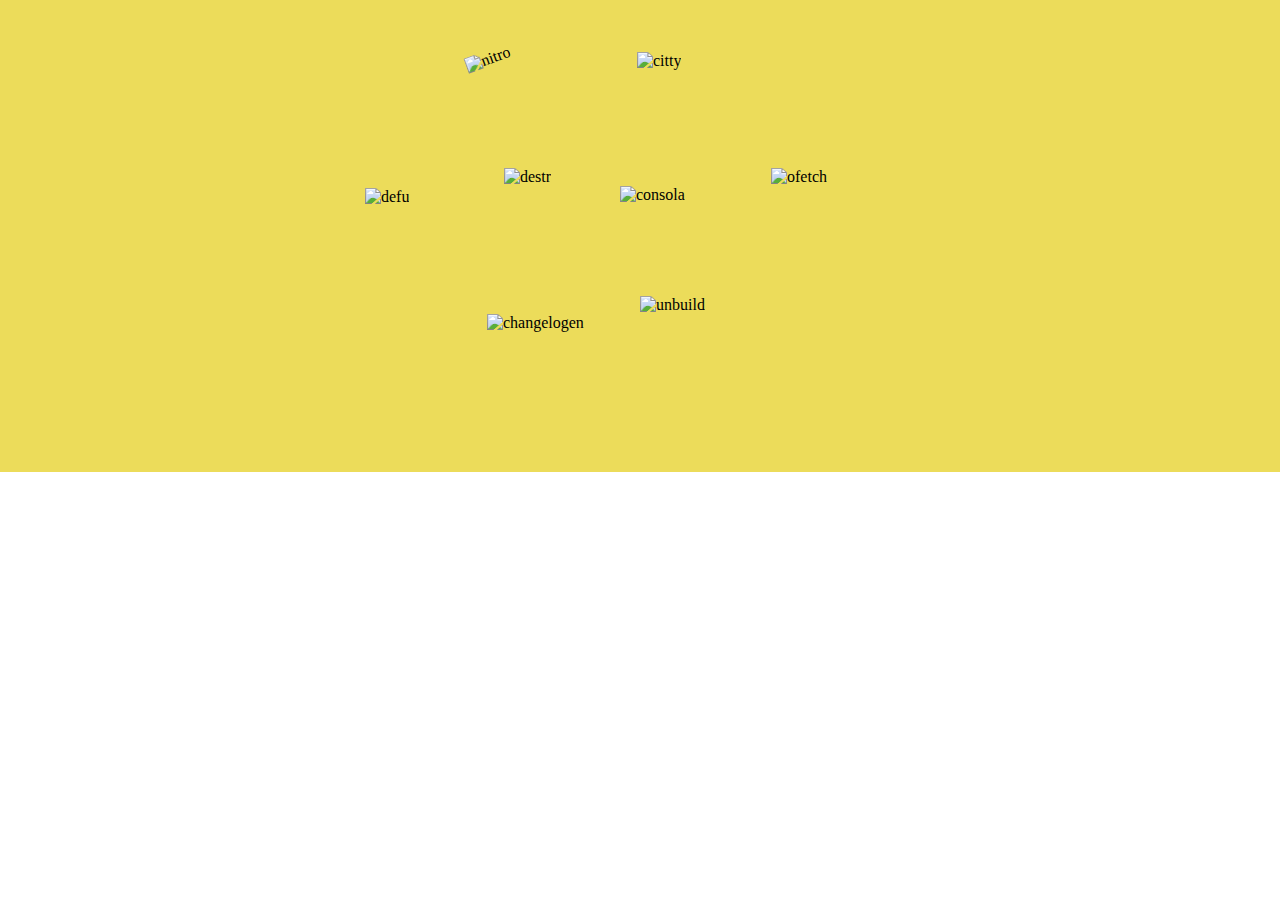
==== animation-puzzle/index.html @ abef17c0 "Start animation puzzle" ====
<!DOCTYPE html>
<html lang="en">
  <head>
    <meta charset="UTF-8" />
    <meta name="viewport" content="width=device-width, initial-scale=1.0" />
    <title>Animation Puzzle</title>
    <link rel="stylesheet" href="style.css" />
  </head>
  <body>
    <!-- Puzzle -->
    <div class="puzzle">
      <!-- puzzle row -->
      <div class="puzzle-group">
        <div class="puzzle-piece nitro">
          <img src="/images/nitro.svg" alt="nitro" />
        </div>
        <div class="puzzle-piece citty">
          <img src="/images/citty.svg" alt="citty" />
        </div>
      </div>

      <!-- puzzle row -->
      <div class="puzzle-group">
        <div class="puzzle-piece defu">
          <img src="/images/defu.svg" alt="defu" />
        </div>
        <div class="puzzle-piece destr">
          <img src="/images/destr.svg" alt="destr" />
        </div>
        <div class="puzzle-piece consola">
          <img src="/images/consola.svg" alt="consola" />
        </div>
        <div class="puzzle-piece ofetch">
          <img src="/images/ofetch.svg" alt="ofetch" />
        </div>
      </div>

      <!-- puzzle row -->
      <div class="puzzle-group">
        <div class="puzzle-piece changelogen">
          <img src="/images/changelogen.svg" alt="changelogen" />
        </div>
        <div class="puzzle-piece unbuild">
          <img src="/images/unbuild.svg" alt="unbuild" />
        </div>
      </div>
    </div>
  </body>
</html>
---- animation-puzzle/style.css ----
html,
body {
  margin: 0;
  padding: 0;
  height: 100%;
  width: 100%;
}

*,
:before,
:after {
  margin: 0;
  padding: 0;
  box-sizing: border-box;
}

.puzzle {
  padding: 2rem;
  background: #ecdc5a;
  display: flex;
  flex-direction: column;
  align-items: center;
}

.puzzle-piece {
  min-width: 136px;
  min-height: 136px;
}

.puzzle-piece svg {
  box-shadow: 2px 2px 5px rgba(0, 0, 0, 0.5);
}

.puzzle-group {
  display: flex;
}

.nitro {
  transform: rotateZ(-20deg) translate(-20px, -8px);
}

.citty {
  transform: translate(-3px, 20px);
}

.defu {
  transform: translate(-3px, 20px);
}

.destr {
}

.consola {
  transform: translate(-20px, 18px);
}

.ofetch {
  transform: translateX(-5px);
}

.changelogen {
  transform: translate(-17px, 10px);
}

.unbuild {
  transform: translateY(-8px);
}
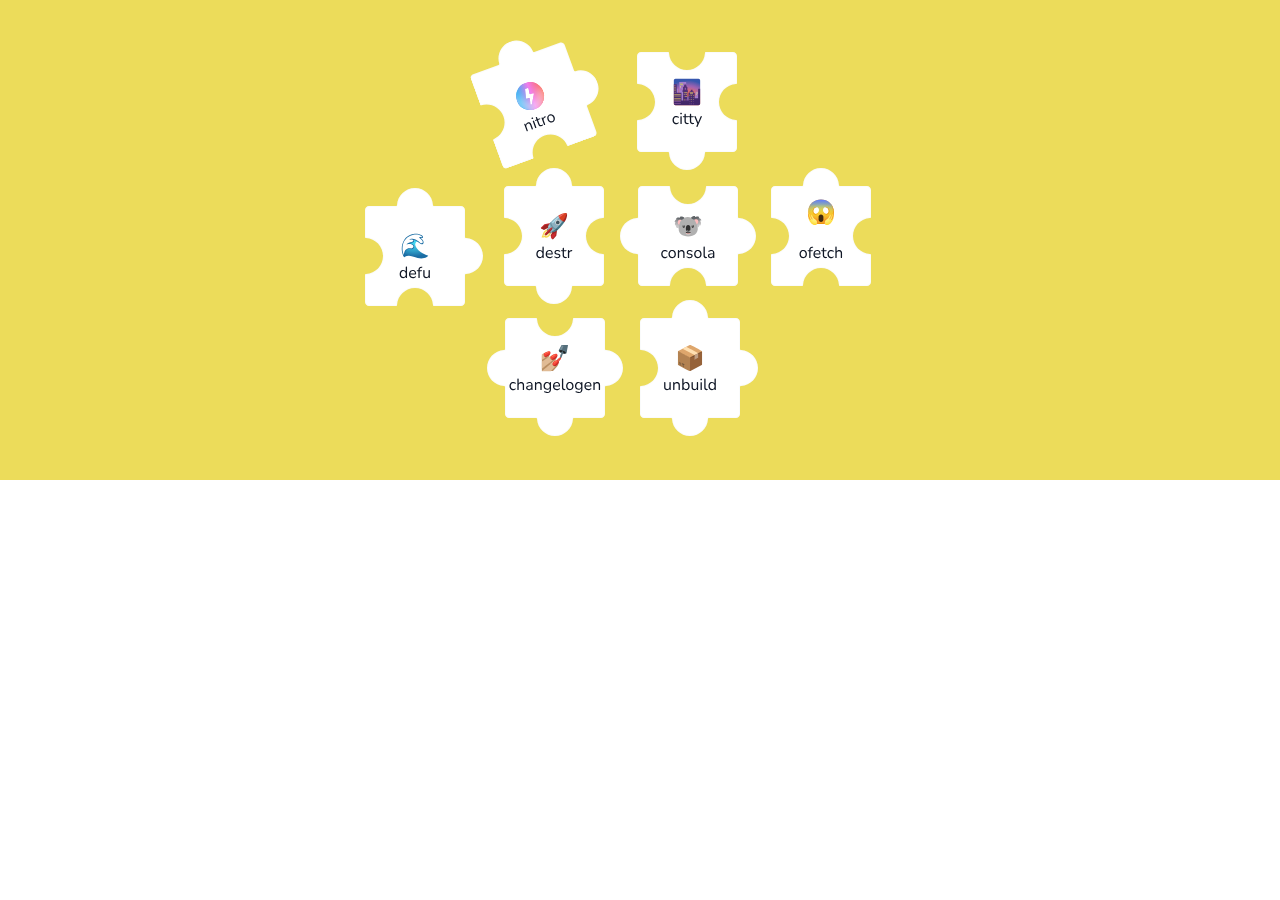
==== commit aa421a02: "Fix path for images" ====
--- a/animation-puzzle/index.html
+++ b/animation-puzzle/index.html
@@ -12,36 +12,36 @@
       <!-- puzzle row -->
       <div class="puzzle-group">
         <div class="puzzle-piece nitro">
-          <img src="/images/nitro.svg" alt="nitro" />
+          <img src="images/nitro.svg" alt="nitro" />
         </div>
         <div class="puzzle-piece citty">
-          <img src="/images/citty.svg" alt="citty" />
+          <img src="images/citty.svg" alt="citty" />
         </div>
       </div>
 
       <!-- puzzle row -->
       <div class="puzzle-group">
         <div class="puzzle-piece defu">
-          <img src="/images/defu.svg" alt="defu" />
+          <img src="images/defu.svg" alt="defu" />
         </div>
         <div class="puzzle-piece destr">
-          <img src="/images/destr.svg" alt="destr" />
+          <img src="images/destr.svg" alt="destr" />
         </div>
         <div class="puzzle-piece consola">
-          <img src="/images/consola.svg" alt="consola" />
+          <img src="images/consola.svg" alt="consola" />
         </div>
         <div class="puzzle-piece ofetch">
-          <img src="/images/ofetch.svg" alt="ofetch" />
+          <img src="images/ofetch.svg" alt="ofetch" />
         </div>
       </div>
 
       <!-- puzzle row -->
       <div class="puzzle-group">
         <div class="puzzle-piece changelogen">
-          <img src="/images/changelogen.svg" alt="changelogen" />
+          <img src="images/changelogen.svg" alt="changelogen" />
         </div>
         <div class="puzzle-piece unbuild">
-          <img src="/images/unbuild.svg" alt="unbuild" />
+          <img src="images/unbuild.svg" alt="unbuild" />
         </div>
       </div>
     </div>
